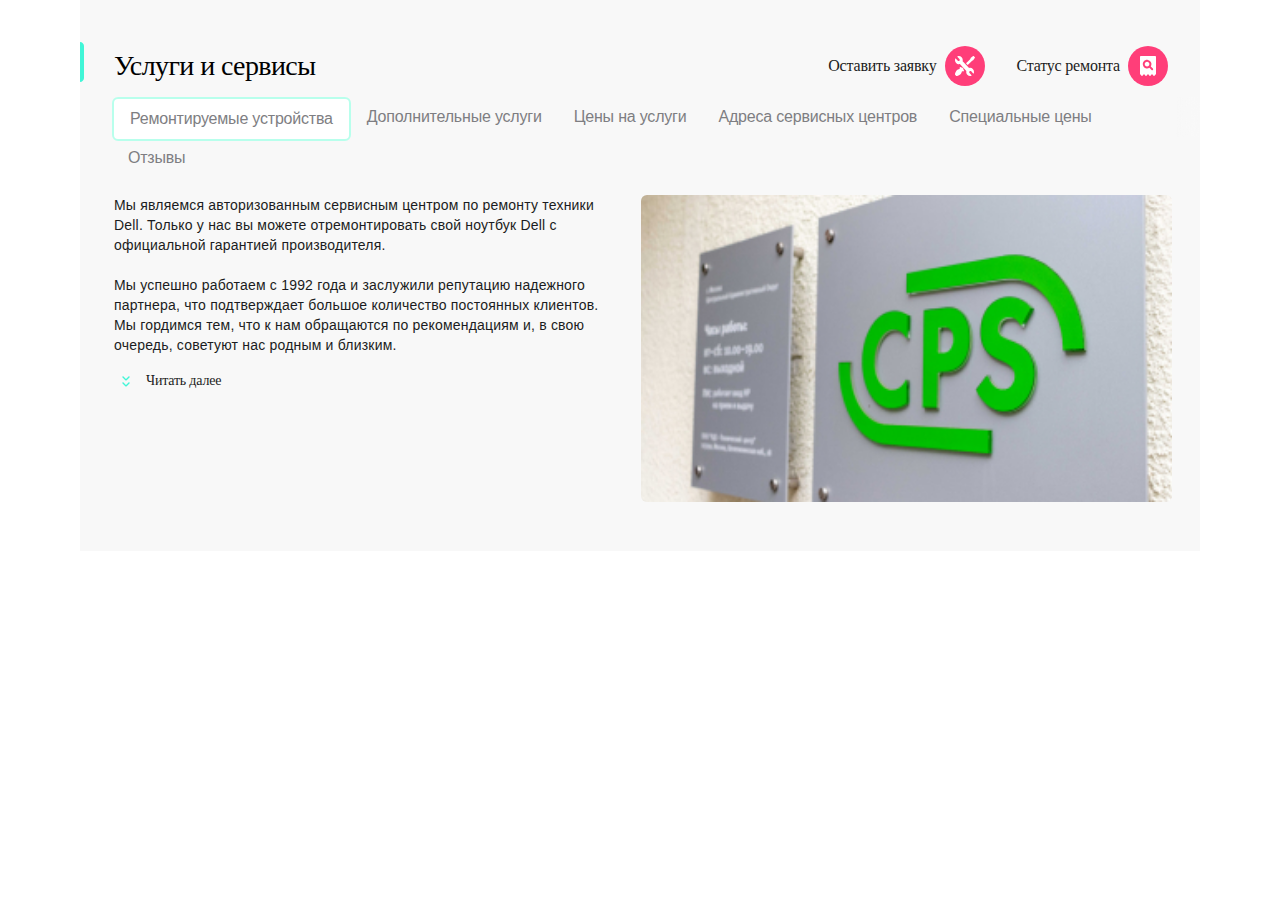
==== index.html @ d5df8588 "добавлено центрирование сайта" ====
<!DOCTYPE html>
<html lang="ru">
    <head>
        <title>Сервисный центр "CPS"</title>
        <meta charset="utf-8">
        <meta name="viewport" content="width=device-width, initial-scale=1.0" />
        <meta name="description" content="Авторизированный сервисный центр по ремонту и обслуживанию техники Dell с официальной гарантией производителя">
    <meta name="key words" content="сервисный центр, техника Dell, официальная гарантия производителя, Dell, ремонт Dell">  
    <link  rel="stylesheet" href="/css/style.css" >
      
    </head>
    <body>
        <div class="conteiner">
            <header> 
            <div class="container-header container-header--l-visible--none">
            <nav class="menu-header container-flex" >
                <div class="left container-flex">
                    <a class="menu-header__link menu-header__link--xs-s-visial--visial" href="#"><img class="img-link" src="/img/header-menu-mobil/burger.svg" width="40" height="40" alt="Иконка для раскрывающегося главного меню"></a> 
                    <img  class="menu-header__divider menu-header__divider--xs-visial--none"  src="/img/header-menu-mobil/divider.svg" aria-hidden="true">    
                    <img class="logo" src="/img/header-logo/Group.svg" alt="Логотип" width="96.55" height="50.81">
                </div>
                <div class="right container-flex ">
                    <a class="link menu-header__link menu-header__link--xs-visial--none" href="#" ><img class="img-link" src="/img/header-menu-mobil/call.svg" width="40" height="40" alt="Иконка с изображением телефонной трубки"></a>
                    <a class="link menu-header__link menu-header__link--xs-visial--none" href="#" ><img class="img-link" src="/img/header-menu-mobil/chat.svg" width="40" height="40" alt="Иконка с изображением значка сообщения"></a>
                    <a class="link menu-header__link menu-header__link--xs-visial--none" href="#" ><img class="img-link" src="/img/header-menu-mobil/profile.svg" width="40" height="40" alt="Иконка с портретом человека"></a>
                    <img  class="menu-header__divider"  src="/img/header-menu-mobil/divider.svg" aria-hidden="true">
                    <a class="link menu-header__link" href="#" ><img class="img-link" src="/img/header-menu-mobil/repair.svg" width="40" height="40" alt="Иконка с изображением инструментов"></a>
                    <a class="link menu-header__link" href="#" ><img class="img-link" src="/img/header-menu-mobil/checkstatus.svg" width="40" height="40" alt="Иконка с изображением блокнота и лупы"></a>
                </div>
            </nav></div>
        </header>
        <main>
        <div class="container-main">
        <section class="services">
            <div class="wr container-flex">
            <div class="hdr">
                <div class="ttl__highlight"><img src="/img/main-about-us/highlight (1).svg"  aria-hidden="true"></div>
            <div class="ttl services__ttl">Услуги и сервисы</div>
        </div> 
        <div class="right container-flex">
            <a class="link menu-main__link menu-main__link--xs-s-visible--none" href="#">Оставить заявку</a>
            <a class="link menu-main__link menu-main__link--xs-s-visible--none" href="#">Статус ремонта</a>

        </div>
    </div>
        <nav class="slide-menu container-flex">
            <ul class="slide-menu__list container-flex">
                
                <li class="slide-menu__item"><a class="link button slide-menu__button slide-menu__button--activ" href="#">Ремонтируемые устройства</a></li>
                <li class="slide-menu__item"><a class="link button slide-menu__button" href="#">Дополнительные услуги</a></li>
                <li class="slide-menu__item"><a class="link button slide-menu__button" href="#">Цены на услуги</a></li>
                <li class="slide-menu__item"><a class="link button slide-menu__button" href="#">Адреса сервисных центров</a></li>
                <li class="slide-menu__item"><a class="link button slide-menu__button" href="#">Специальные цены</a></li>
                <li class="slide-menu__item"><a class="link button slide-menu__button" href="#">Отзывы</a></li>
            </ul>
            <div class="fade"><img src="/img/main-about-us/fade copy (1).png"></div>
        </nav>
        <div class="services-content">
            <div class="txt">
            <p class="services-content__txt">Мы являемся авторизованным сервисным центром по ремонту техники Dell. Только у нас вы можете отремонтировать свой ноутбук Dell с официальной гарантией производителя.
            </p>
            <p class="services-content__txt services-content__txt--xs-l-visible--none">Мы успешно работаем с 1992 года и заслужили репутацию надежного партнера</p>
            <p class="services-content__txt services-content__txt--xs-s-visible--none">Мы успешно работаем с 1992 года и заслужили репутацию надежного партнера, что подтверждает большое количество постоянных клиентов. Мы гордимся тем, что к нам обращаются по рекомендациям и, в свою очередь, советуют нас родным и близким.</p> 
            <details  class="services-content__txt"> <summary class="summary__txt">Читать далее</summary>
                <p class="services-content__txt--s-l-visible--none">Мы успешно работаем с 1992 года и заслужили репутацию надежного партнера, что подтверждает большое количество постоянных клиентов. Мы гордимся тем, что к нам обращаются по рекомендациям и, в свою очередь, советуют нас родным и близким.</p>
                <p class="services-content__txt--xs-l-visible--none">, что подтверждает большое количество постоянных клиентов. Мы гордимся тем, что к нам обращаются по рекомендациям и, в свою очередь, советуют нас родным и близким.</p>
                <p class="services-content__txt--xs-s-visible--none">Продолжение текста</p>
            </details></div> 
            <img class="services-content__img" src="/img/main-about-us/Picture Copy.jpg" width="320" height="176" alt="фото с логотипом сервиса">
        </div> 
    </section>  
    </div>         
  </main>
        
<footer>

</footer></div>

        










    </body>
</html>
---- css/style.css ----
@font-face {
    font-family: 'TT Lakes-Bold';
    src: url('TTLakes-Bold.eot');
    src: local('TT Lakes-Bold'), local('TTLakes-Bold'),
        url('TTLakes-Bold.eot?#iefix') format('embedded-opentype'),
        url('TTLakes-Bold.woff') format('woff'),
        url('TTLakes-Bold.ttf') format('truetype');
    font-weight: 700;
    font-style: normal;
}
@font-face {
    font-family: 'TT Lakes-Medium';
    src: url('TTLakes-Medium.eot');
    src: local('TT Lakes-Medium'), local('TTLakes-Medium'),
        url('TTLakes-Medium.eot?#iefix') format('embedded-opentype'),
        url('TTLakes-Medium.woff') format('woff'),
        url('TTLakes-Medium.ttf') format('truetype');
    font-weight: 500;
    font-style: normal;
}
@font-face {
    font-family: 'TT Lakes-Regular';
    src: url('TTLakes-Regular.eot');
    src: local('TT Lakes-Regular'), local('TTLakes-Regular'),
        url('TTLakes-Regular.eot?#iefix') format('embedded-opentype'),
        url('TTLakes-Regular.woff') format('woff'),
        url('TTLakes-Regular.ttf') format('truetype');
    font-weight: 400;
    font-style: normal;
}



html {
    box-sizing: border-box;
  }
  *, *:before, *:after {
    box-sizing: inherit;
  }
  *{
    padding: 0;
    margin: 0;
    border: 0;
}
html,body{
    height: 100%;
    width: 100%;
    line-height: 24px;
    font-size: 16px;
    -ms-text-size-adjust: 100%;
    -moz-text-size-adjust: 100%;
    -webkit-text-size-adjust: 100%;
    font-style: normal;
    font-weight: normal;
    font-family: 'TT Lakes-Regular', Arial, sans-serif;
}
.container-flex {
    display: flex;
   }
.container-header, .container-main {
    max-width: 1120px;
    margin: 0 auto;
}
.menu-header{
    border-bottom: solid 1px  #D9FFF5;
    position:relative;
    width: 100%;
    height:88px;
    padding: 18.6px 16px;
    align-items: center;
    justify-content: space-between;
 }  
.left, .right{
    align-items: center;
}
.right{
    justify-content: flex-end;
   
    }
.link{
 display: inline-block;
text-decoration: none;    
}
.menu-header__link{
width: 40px;
height: 40px;
margin-right: 16px;
}
.right .menu-header__link:last-of-type{
    margin-right:0;    
}
.menu-header__divider{
    margin-right: 20px;
    
}
.menu-header__divider--xs-visial--none{
    display: none;   
}

.menu-header__link--xs-visial--none{
    display: none;
}
.services{
    width: 100%;
    background-color:#F8F8F8;
    padding-top: 24px;
    padding-bottom: 24px;
}
.hdr{
    display: flex;
    align-items: center;
    margin-bottom: 24px;
}
.ttl{
text-align: left;
}
.services__ttl{
    font-family: 'TT Lakes-Bold';
    font-size: 28px;
    line-height: 40px;
    letter-spacing: -0.6px;  
} 
.ttl__highlight{
    margin-right: 12px;      
}
.slide-menu{
    flex-wrap: nowrap;
    margin-bottom: 24px;
}
.wr{
    justify-content: space-between;
    margin-right:72px;
}

.menu-main__link{
    font-family: 'TT Lakes-Medium';
    letter-spacing: -0.2px;
    line-height: 40px;
    display: flex;
    vertical-align: middle;
    margin-right: 8px;
    margin-left: 72px;
    position: relative;
    color: #1B1C21;
}
.menu-main__link--xs-s-visible--none{
    display: none;
}
.menu-main__link::after{
    content: "";
    width: 40px;
    height: 40px;
    display: inline-block;
    background-image: url(/img/header-menu-mobil/repair.svg);
    position: absolute;
    top: 0;
    right: -48px;
}
.menu-main__link:last-of-type:after{
    background-image: url(/img/header-menu-mobil/checkstatus.svg);
    margin-left: 32px;

}
.slide-menu__list{
    flex-wrap: nowrap;
    overflow-x: scroll;
    list-style: none; 
    margin-left: 16px;  
}

.slide-menu__item{
    display: inline-block;
    height: 40px;   
}
.button{ 
    white-space:nowrap
}
.slide-menu__button{
    line-height: 40px;
    font-weight: 500;
    letter-spacing: -0.2px;
    text-align: left;
    color: #7E7E82;
    padding:0 16px ;
}
.slide-menu__button--activ{
    border: 2px solid #B8FFEC;
    border-radius: 6px;
background-color: #FFFFFF;
}

.services-content__txt{
    font-size: 14px;
    line-height: 18px;
    letter-spacing: 0.2px;
    margin: 0 16px 16px 16px;
    color: #1B1C21;
    
}
.services-content__txt--xs-l-visible--none{
    display: none;
}
.services-content__txt--xs-s-visible--none{
    display:none;
}
.services-content__txt--s-l-visible--none{
    display:block;
}

.summary__txt{
    line-height: 24px; 
    list-style: none;
    position: relative;
    margin-left: 32px;
    letter-spacing: -0.2px;
    font-family: 'TT Lakes-Medium';
    
}
.summary__txt~p{
    padding-top: 10px;
}
details{
    vertical-align: middle;   
}

summary::before{
    content: "";
    width: 24px;
    height: 24px;
    display: inline-block;
    background-image: url(/img/main-about-us/expand.svg);
    vertical-align: middle;
    position:absolute;
    top: 0;
    left: -32px;
}
.services-content__img{
    border: 2px solid #FFFFFF;
    text-align: center;
    margin:0 auto;
    display: block; 
    background-color: lightgray;
}

@media screen and (min-width:767.98px) and (max-width: 1120px){
.menu-header{ 
    padding: 18.6px 24px;
}  
.menu-header__link--xs-visial--none{
        display: block;
    }
.menu-header__divider--xs-visial--none{
    display: block;   
}
.services-content__txt--xs-s-visible--none{
    display: none;
}
.left .menu-header__link:first-of-type, .right .menu-header__link:nth-of-type(3){
    margin-right: 20px;
}
.services{
  padding-bottom: 40px;  
}
.hdr{
    margin-bottom: 32px;
}
.slide-menu {
    margin-bottom: 32px;  
}
.menu-main__link--xs-s-visible--none{
    display: none;
}
.slide-menu__list{
    margin-left: 24px;
   
}
.services-content{
display: flex;
}
.services-content__txt{
 margin: 0 0 20px 24px;
 line-height: 20px;
 
}
p.services-content__txt:nth-child(2){
    margin-bottom: 10px;

}
.services-content__txt--xs-l-visible--none{
    display:block;
}
.services-content__txt--xs-s-visible--none{
    display:none;
}
.services-content__txt--s-l-visible--none{
    display:none;
}
.services-content__img{
    width: 360px;
    height: 208px;
    margin-left: 48px;
    margin-right: 25px;
    border-radius: 6px;
    background: #F8F8F8;
    border: none;
}

.ttl__highlight{
    margin-right: 20px;
       
}
}
    

@media (min-width: 1120px){
    .slide-menu__list{
        margin-left: 32px;
        flex-wrap: wrap;
        overflow: hidden;
    }
    .services-content__img{
        width: 531.35px;
        height: 307px;
        margin-left: 36px;
        margin-right: 28px;
        border-radius: 6px;
        border: none;
    }
    .container-header--l-visible--none{
        display: none;
    }
    
    
    .services{
        padding: 42px 0 49px 0;  
      }
      .wr{
        margin-bottom: 8px;
      }
      .hdr{
        margin-bottom: 0;  
    }
    .ttl__highlight{
        margin-right: 30px;  
    }
    .slide-menu {
        margin-bottom: 16px;
         
    } 
    .slide-menu__item{
        margin-bottom: 1px;  
    }
    .menu-main__link--xs-s-visible--none{
        display:block;
    }
    .services-content{
        display: flex;
        }
       .services-content__txt{
         margin: 0 0 20px 34px;
         line-height: 20px;
        }
        p.services-content__txt:nth-child(3){
            margin-bottom: 13.78px;
        
        }
        .services-content__txt--xs-l-visible--none{
            display: none;
        }
        .services-content__txt--xs-visible--none{
            display: block;
              
        }
        .services-content__txt--xs-s-visible--none{
            display:block;
        }
        .services-content__txt--s-l-visible--none{
            display:none;
        }
}
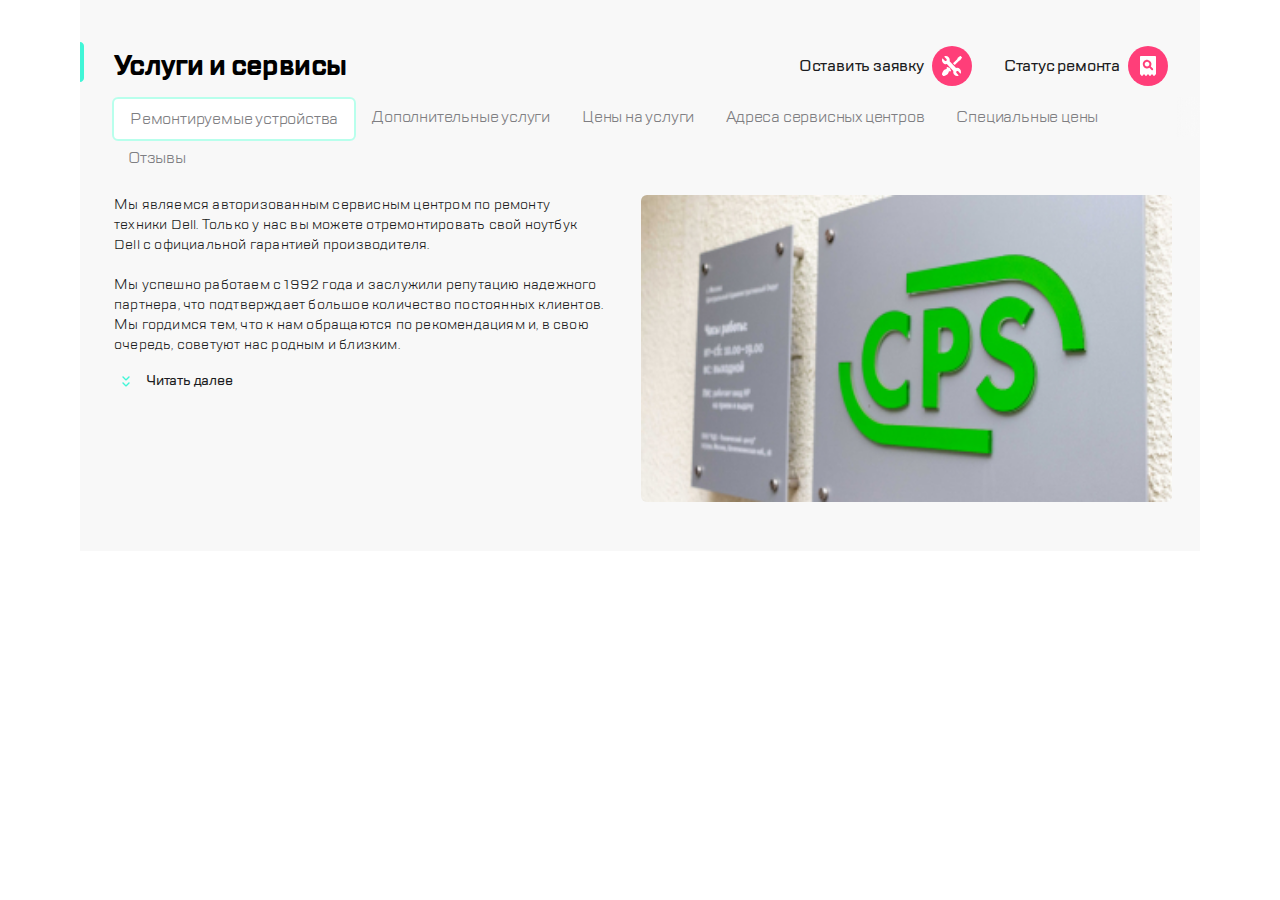
==== commit 5dd16288: "исправлен путь к картинкам" ====
--- a/index.html
+++ b/index.html
@@ -6,7 +6,7 @@
         <meta name="viewport" content="width=device-width, initial-scale=1.0" />
         <meta name="description" content="Авторизированный сервисный центр по ремонту и обслуживанию техники Dell с официальной гарантией производителя">
     <meta name="key words" content="сервисный центр, техника Dell, официальная гарантия производителя, Dell, ремонт Dell">  
-    <link  rel="stylesheet" href="/css/style.css" >
+    <link  rel="stylesheet" href="./css/style.css" >
       
     </head>
     <body>
@@ -15,17 +15,17 @@
             <div class="container-header container-header--l-visible--none">
             <nav class="menu-header container-flex" >
                 <div class="left container-flex">
-                    <a class="menu-header__link menu-header__link--xs-s-visial--visial" href="#"><img class="img-link" src="/img/header-menu-mobil/burger.svg" width="40" height="40" alt="Иконка для раскрывающегося главного меню"></a> 
-                    <img  class="menu-header__divider menu-header__divider--xs-visial--none"  src="/img/header-menu-mobil/divider.svg" aria-hidden="true">    
-                    <img class="logo" src="/img/header-logo/Group.svg" alt="Логотип" width="96.55" height="50.81">
+                    <a class="menu-header__link menu-header__link--xs-s-visial--visial" href="#"><img class="img-link" src="./img/header-menu-mobil/burger.svg" width="40" height="40" alt="Иконка для раскрывающегося главного меню"></a> 
+                    <img  class="menu-header__divider menu-header__divider--xs-visial--none"  src="./img/header-menu-mobil/divider.svg" aria-hidden="true">    
+                    <img class="logo" src="./img/header-logo/Group.svg" alt="Логотип" width="96.55" height="50.81">
                 </div>
                 <div class="right container-flex ">
-                    <a class="link menu-header__link menu-header__link--xs-visial--none" href="#" ><img class="img-link" src="/img/header-menu-mobil/call.svg" width="40" height="40" alt="Иконка с изображением телефонной трубки"></a>
-                    <a class="link menu-header__link menu-header__link--xs-visial--none" href="#" ><img class="img-link" src="/img/header-menu-mobil/chat.svg" width="40" height="40" alt="Иконка с изображением значка сообщения"></a>
-                    <a class="link menu-header__link menu-header__link--xs-visial--none" href="#" ><img class="img-link" src="/img/header-menu-mobil/profile.svg" width="40" height="40" alt="Иконка с портретом человека"></a>
-                    <img  class="menu-header__divider"  src="/img/header-menu-mobil/divider.svg" aria-hidden="true">
-                    <a class="link menu-header__link" href="#" ><img class="img-link" src="/img/header-menu-mobil/repair.svg" width="40" height="40" alt="Иконка с изображением инструментов"></a>
-                    <a class="link menu-header__link" href="#" ><img class="img-link" src="/img/header-menu-mobil/checkstatus.svg" width="40" height="40" alt="Иконка с изображением блокнота и лупы"></a>
+                    <a class="link menu-header__link menu-header__link--xs-visial--none" href="#" ><img class="img-link" src="./img/header-menu-mobil/call.svg" width="40" height="40" alt="Иконка с изображением телефонной трубки"></a>
+                    <a class="link menu-header__link menu-header__link--xs-visial--none" href="#" ><img class="img-link" src="./img/header-menu-mobil/chat.svg" width="40" height="40" alt="Иконка с изображением значка сообщения"></a>
+                    <a class="link menu-header__link menu-header__link--xs-visial--none" href="#" ><img class="img-link" src="./img/header-menu-mobil/profile.svg" width="40" height="40" alt="Иконка с портретом человека"></a>
+                    <img  class="menu-header__divider"  src="./img/header-menu-mobil/divider.svg" aria-hidden="true">
+                    <a class="link menu-header__link" href="#" ><img class="img-link" src="./img/header-menu-mobil/repair.svg" width="40" height="40" alt="Иконка с изображением инструментов"></a>
+                    <a class="link menu-header__link" href="#" ><img class="img-link" src="./img/header-menu-mobil/checkstatus.svg" width="40" height="40" alt="Иконка с изображением блокнота и лупы"></a>
                 </div>
             </nav></div>
         </header>
@@ -34,7 +34,7 @@
         <section class="services">
             <div class="wr container-flex">
             <div class="hdr">
-                <div class="ttl__highlight"><img src="/img/main-about-us/highlight (1).svg"  aria-hidden="true"></div>
+                <div class="ttl__highlight"><img src="./img/main-about-us/highlight (1).svg"  aria-hidden="true"></div>
             <div class="ttl services__ttl">Услуги и сервисы</div>
         </div> 
         <div class="right container-flex">
@@ -53,7 +53,7 @@
                 <li class="slide-menu__item"><a class="link button slide-menu__button" href="#">Специальные цены</a></li>
                 <li class="slide-menu__item"><a class="link button slide-menu__button" href="#">Отзывы</a></li>
             </ul>
-            <div class="fade"><img src="/img/main-about-us/fade copy (1).png"></div>
+            <div class="fade"><img src="./img/main-about-us/fade copy (1).png"></div>
         </nav>
         <div class="services-content">
             <div class="txt">
@@ -66,7 +66,7 @@
                 <p class="services-content__txt--xs-l-visible--none">, что подтверждает большое количество постоянных клиентов. Мы гордимся тем, что к нам обращаются по рекомендациям и, в свою очередь, советуют нас родным и близким.</p>
                 <p class="services-content__txt--xs-s-visible--none">Продолжение текста</p>
             </details></div> 
-            <img class="services-content__img" src="/img/main-about-us/Picture Copy.jpg" width="320" height="176" alt="фото с логотипом сервиса">
+            <img class="services-content__img" src="./img/main-about-us/Picture Copy.jpg" width="320" height="176" alt="фото с логотипом сервиса">
         </div> 
     </section>  
     </div>         
--- a/css/style.css
+++ b/css/style.css
@@ -1,30 +1,30 @@
 @font-face {
     font-family: 'TT Lakes-Bold';
-    src: url('TTLakes-Bold.eot');
+    src: url('../fonts/TTLakes-Bold.eot');
     src: local('TT Lakes-Bold'), local('TTLakes-Bold'),
-        url('TTLakes-Bold.eot?#iefix') format('embedded-opentype'),
-        url('TTLakes-Bold.woff') format('woff'),
-        url('TTLakes-Bold.ttf') format('truetype');
+        url('../fonts/TTLakes-Bold.eot?#iefix') format('embedded-opentype'),
+        url('../fonts/TTLakes-Bold.woff') format('woff'),
+        url('../fonts/TTLakes-Bold.ttf') format('truetype');
     font-weight: 700;
     font-style: normal;
 }
 @font-face {
     font-family: 'TT Lakes-Medium';
-    src: url('TTLakes-Medium.eot');
+    src: url('../fonts/TTLakes-Medium.eot');
     src: local('TT Lakes-Medium'), local('TTLakes-Medium'),
-        url('TTLakes-Medium.eot?#iefix') format('embedded-opentype'),
-        url('TTLakes-Medium.woff') format('woff'),
-        url('TTLakes-Medium.ttf') format('truetype');
+        url('../fonts/TTLakes-Medium.eot?#iefix') format('embedded-opentype'),
+        url('../fonts/TTLakes-Medium.woff') format('woff'),
+        url('../fonts/TTLakes-Medium.ttf') format('truetype');
     font-weight: 500;
     font-style: normal;
 }
 @font-face {
     font-family: 'TT Lakes-Regular';
-    src: url('TTLakes-Regular.eot');
+    src: url('../fonts/TTLakes-Regular.eot');
     src: local('TT Lakes-Regular'), local('TTLakes-Regular'),
-        url('TTLakes-Regular.eot?#iefix') format('embedded-opentype'),
-        url('TTLakes-Regular.woff') format('woff'),
-        url('TTLakes-Regular.ttf') format('truetype');
+        url('../fonts/TTLakes-Regular.eot?#iefix') format('embedded-opentype'),
+        url('../fonts/TTLakes-Regular.woff') format('woff'),
+        url('../fonts/TTLakes-Regular.ttf') format('truetype');
     font-weight: 400;
     font-style: normal;
 }
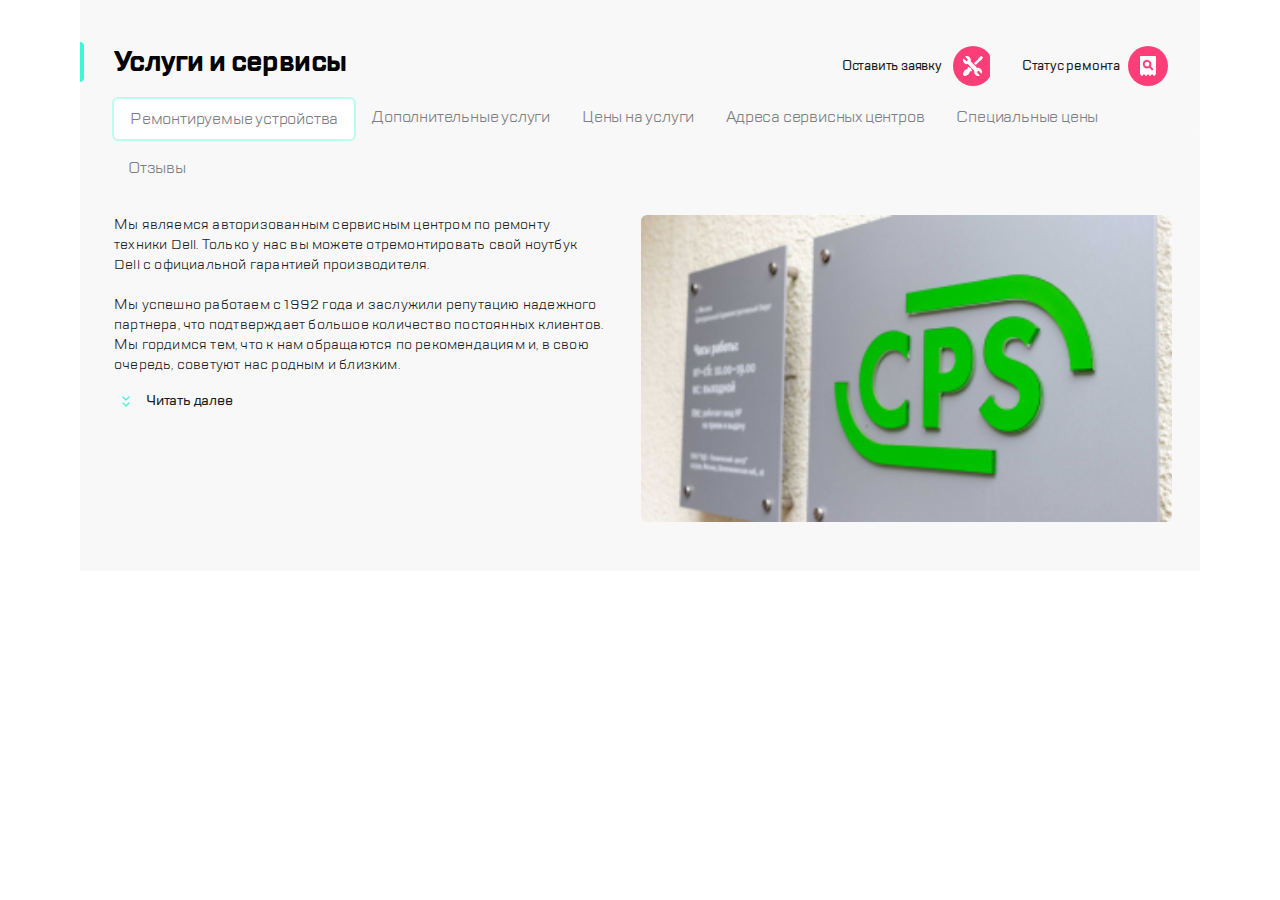
==== commit 9026481e: "Откорректировано по замечаниям" ====
--- a/index.html
+++ b/index.html
@@ -10,72 +10,69 @@
       
     </head>
     <body>
-        <div class="conteiner">
             <header> 
             <div class="container-header container-header--l-visible--none">
-            <nav class="menu-header container-flex" >
-                <div class="left container-flex">
-                    <a class="menu-header__link menu-header__link--xs-s-visial--visial" href="#"><img class="img-link" src="./img/header-menu-mobil/burger.svg" width="40" height="40" alt="Иконка для раскрывающегося главного меню"></a> 
-                    <img  class="menu-header__divider menu-header__divider--xs-visial--none"  src="./img/header-menu-mobil/divider.svg" aria-hidden="true">    
-                    <img class="logo" src="./img/header-logo/Group.svg" alt="Логотип" width="96.55" height="50.81">
+            <nav class="menu menu-header" >
+                <div class="menu__left">
+                    <button class="button menu-header__button" href="#"><img class="img-link" src="./img/burger.svg" width="40" height="40" alt="Иконка для раскрывающегося главного меню"></button> 
+                    <img  class="menu-header__divider menu-header__divider--xs-visial--none"  src="./img/divider.svg" aria-hidden="true">    
+                    <img class="logo" src="./img/Group.svg" alt="Логотип" width="96.55" height="50.81">
                 </div>
-                <div class="right container-flex ">
-                    <a class="link menu-header__link menu-header__link--xs-visial--none" href="#" ><img class="img-link" src="./img/header-menu-mobil/call.svg" width="40" height="40" alt="Иконка с изображением телефонной трубки"></a>
-                    <a class="link menu-header__link menu-header__link--xs-visial--none" href="#" ><img class="img-link" src="./img/header-menu-mobil/chat.svg" width="40" height="40" alt="Иконка с изображением значка сообщения"></a>
-                    <a class="link menu-header__link menu-header__link--xs-visial--none" href="#" ><img class="img-link" src="./img/header-menu-mobil/profile.svg" width="40" height="40" alt="Иконка с портретом человека"></a>
-                    <img  class="menu-header__divider"  src="./img/header-menu-mobil/divider.svg" aria-hidden="true">
-                    <a class="link menu-header__link" href="#" ><img class="img-link" src="./img/header-menu-mobil/repair.svg" width="40" height="40" alt="Иконка с изображением инструментов"></a>
-                    <a class="link menu-header__link" href="#" ><img class="img-link" src="./img/header-menu-mobil/checkstatus.svg" width="40" height="40" alt="Иконка с изображением блокнота и лупы"></a>
+                <div class="menu__right">
+                    <button class="button menu-header__button menu-header__button--xs-visial--none" ><img class="img-btn" src="./img/call.svg" width="40" height="40" alt="Иконка с изображением телефонной трубки"></button>
+                    <button class="button menu-header__button menu-header__button--xs-visial--none" href="#" ><img class="img-btn" src="./img/chat.svg" width="40" height="40" alt="Иконка с изображением значка сообщения"></button>
+                    <button class="button menu-header__button menu-header__button--xs-visial--none" href="#" ><img class="img-btn" src="./img/profile.svg" width="40" height="40" alt="Иконка с портретом человека"></button>
+                    <img  class="menu-header__divider"  src="./img/divider.svg" aria-hidden="true">
+                    <button class="button menu-header__button" href="#" ><img class="img-btn" src="./img/repair.svg" width="40" height="40" alt="Иконка с изображением инструментов"></button>
+                    <button class="button menu-header__button" href="#" ><img class="img-btn" src="./img/checkstatus.svg" width="40" height="40" alt="Иконка с изображением блокнота и лупы"></button>
                 </div>
             </nav></div>
         </header>
         <main>
         <div class="container-main">
         <section class="services">
-            <div class="wr container-flex">
-            <div class="hdr">
-                <div class="ttl__highlight"><img src="./img/main-about-us/highlight (1).svg"  aria-hidden="true"></div>
-            <div class="ttl services__ttl">Услуги и сервисы</div>
-        </div> 
-        <div class="right container-flex">
-            <a class="link menu-main__link menu-main__link--xs-s-visible--none" href="#">Оставить заявку</a>
-            <a class="link menu-main__link menu-main__link--xs-s-visible--none" href="#">Статус ремонта</a>
-
+        <div class="services-header">
+            <div class="container-services-header-ttl">
+                <div class="services-header__ttl-highlight"><img src="./img/highlight (1).svg"  aria-hidden="true"></div>
+                <h1 class="services-header__ttl">Услуги и сервисы</h1>
+            </div> 
+        <div class="menu services-header-menu">
+            <button class="button services-header-menu__button services-header-menu__button--bg-img--1 services-header-menu__button--xs-s-visible--none" href="#">Оставить заявку</button>
+            <button class="button services-header-menu__button services-header-menu__button--bg-img--2 services-header-menu__button--xs-s-visible--none" href="#">Статус ремонта</button>
         </div>
-    </div>
-        <nav class="slide-menu container-flex">
-            <ul class="slide-menu__list container-flex">
-                
-                <li class="slide-menu__item"><a class="link button slide-menu__button slide-menu__button--activ" href="#">Ремонтируемые устройства</a></li>
+    </div> 
+     
+        <nav class="menu slide-menu">
+            <ul class="slide-menu__list"> 
+                <li class="slide-menu__item"><a class="link button slide-menu__button slide-menu__button--activ" href="#block-1">Ремонтируемые устройства</a></li>
                 <li class="slide-menu__item"><a class="link button slide-menu__button" href="#">Дополнительные услуги</a></li>
                 <li class="slide-menu__item"><a class="link button slide-menu__button" href="#">Цены на услуги</a></li>
                 <li class="slide-menu__item"><a class="link button slide-menu__button" href="#">Адреса сервисных центров</a></li>
                 <li class="slide-menu__item"><a class="link button slide-menu__button" href="#">Специальные цены</a></li>
                 <li class="slide-menu__item"><a class="link button slide-menu__button" href="#">Отзывы</a></li>
             </ul>
-            <div class="fade"><img src="./img/main-about-us/fade copy (1).png"></div>
+            <div class="fade"></div>
         </nav>
         <div class="services-content">
-            <div class="txt">
-            <p class="services-content__txt">Мы являемся авторизованным сервисным центром по ремонту техники Dell. Только у нас вы можете отремонтировать свой ноутбук Dell с официальной гарантией производителя.
+            <div class="services-content__block-1" id="block-1">
+            <p class="txt services-content__txt">Мы являемся авторизованным сервисным центром по ремонту техники Dell. Только у нас вы можете отремонтировать свой ноутбук Dell с официальной гарантией производителя.
             </p>
-            <p class="services-content__txt services-content__txt--xs-l-visible--none">Мы успешно работаем с 1992 года и заслужили репутацию надежного партнера</p>
-            <p class="services-content__txt services-content__txt--xs-s-visible--none">Мы успешно работаем с 1992 года и заслужили репутацию надежного партнера, что подтверждает большое количество постоянных клиентов. Мы гордимся тем, что к нам обращаются по рекомендациям и, в свою очередь, советуют нас родным и близким.</p> 
-            <details  class="services-content__txt"> <summary class="summary__txt">Читать далее</summary>
+            <p class="txt services-content__txt services-content__txt--xs-l-visible--none">Мы успешно работаем с 1992 года и заслужили репутацию надежного партнера</p>
+            <p class="txt services-content__txt services-content__txt--xs-s-visible--none">Мы успешно работаем с 1992 года и заслужили репутацию надежного партнера, что подтверждает большое количество постоянных клиентов. Мы гордимся тем, что к нам обращаются по рекомендациям и, в свою очередь, советуют нас родным и близким.</p> 
+            <details  class="txt services-content__txt"> <summary class="txt summary__txt">Читать далее</summary>
                 <p class="services-content__txt--s-l-visible--none">Мы успешно работаем с 1992 года и заслужили репутацию надежного партнера, что подтверждает большое количество постоянных клиентов. Мы гордимся тем, что к нам обращаются по рекомендациям и, в свою очередь, советуют нас родным и близким.</p>
                 <p class="services-content__txt--xs-l-visible--none">, что подтверждает большое количество постоянных клиентов. Мы гордимся тем, что к нам обращаются по рекомендациям и, в свою очередь, советуют нас родным и близким.</p>
                 <p class="services-content__txt--xs-s-visible--none">Продолжение текста</p>
             </details></div> 
-            <img class="services-content__img" src="./img/main-about-us/Picture Copy.jpg" width="320" height="176" alt="фото с логотипом сервиса">
-        </div> 
+            <div class="img-wrap"><img class="services-content__img-block-1" src="./img/Picture Copy.jpg"  alt="фото с логотипом сервиса"></div>
+        </div>  
     </section>  
     </div>         
   </main>
         
 <footer>
 
-</footer></div>
-
+</footer>
         
 
 
--- a/css/style.css
+++ b/css/style.css
@@ -28,8 +28,6 @@
     font-weight: 400;
     font-style: normal;
 }
-
-
 
 html {
     box-sizing: border-box;
@@ -54,50 +52,49 @@
     font-weight: normal;
     font-family: 'TT Lakes-Regular', Arial, sans-serif;
 }
-.container-flex {
-    display: flex;
-   }
 .container-header, .container-main {
     max-width: 1120px;
     margin: 0 auto;
 }
+.menu{
+  display: flex;
+  justify-content: space-between;  
+}
 .menu-header{
     border-bottom: solid 1px  #D9FFF5;
     position:relative;
     width: 100%;
     height:88px;
-    padding: 18.6px 16px;
-    align-items: center;
-    justify-content: space-between;
- }  
-.left, .right{
-    align-items: center;
-}
-.right{
-    justify-content: flex-end;
-   
-    }
+    padding: 18.6px 16px;  
+ } 
+ .menu__left, .menu__right{
+    display: flex;
+    align-items: center;   
+ } 
 .link{
  display: inline-block;
 text-decoration: none;    
 }
-.menu-header__link{
-width: 40px;
-height: 40px;
-margin-right: 16px;
-}
-.right .menu-header__link:last-of-type{
-    margin-right:0;    
-}
 .menu-header__divider{
-    margin-right: 20px;
-    
+    margin-right: 20px;   
 }
 .menu-header__divider--xs-visial--none{
     display: none;   
 }
-
-.menu-header__link--xs-visial--none{
+.button{
+display: block;
+background-color: transparent;
+}
+.menu-header__button{
+    width: 40px;
+    height: 40px;
+    margin-right: 16px;
+    text-align: center;
+}
+.menu__right .menu-header__button:last-of-type{
+    margin-right:0;    
+}
+.menu-header__button--xs-visial--none{
     display: none;
 }
 .services{
@@ -106,74 +103,62 @@
     padding-top: 24px;
     padding-bottom: 24px;
 }
-.hdr{
+.services-header{
     display: flex;
     align-items: center;
-    margin-bottom: 24px;
-}
-.ttl{
-text-align: left;
-}
-.services__ttl{
+    margin-bottom: 24px; 
+    justify-content: space-between;
+}
+.container-services-header-ttl{
+    display: flex;
+}
+.services-header__ttl{
     font-family: 'TT Lakes-Bold';
     font-size: 28px;
     line-height: 40px;
     letter-spacing: -0.6px;  
 } 
-.ttl__highlight{
+.services-header__ttl-highlight{
     margin-right: 12px;      
+}
+.services-header-menu__button{
+    font-family: 'TT Lakes-Medium';
+    letter-spacing: -0.2px;
+    line-height: 40px;
+    display: flex;
+    margin-left: 32px;
+    padding-right: 48px;
+    color: #1B1C21;
+    background-repeat: no-repeat;   
+}
+.services-header-menu__button:last-of-type{
+margin-right: 32px;
+}
+.services-header-menu__button--bg-img--1{
+    background-image: url(../img/repair.svg);
+    background-position: top 0 left 111px;
+}
+.services-header-menu__button--bg-img--2{
+    background-image: url(../img/checkstatus.svg);
+    background-position: top 0 left 106px;
+}
+.services-header-menu__button--xs-s-visible--none{
+    display: none;
 }
 .slide-menu{
     flex-wrap: nowrap;
     margin-bottom: 24px;
 }
-.wr{
-    justify-content: space-between;
-    margin-right:72px;
-}
-
-.menu-main__link{
-    font-family: 'TT Lakes-Medium';
-    letter-spacing: -0.2px;
-    line-height: 40px;
-    display: flex;
-    vertical-align: middle;
-    margin-right: 8px;
-    margin-left: 72px;
-    position: relative;
-    color: #1B1C21;
-}
-.menu-main__link--xs-s-visible--none{
-    display: none;
-}
-.menu-main__link::after{
-    content: "";
-    width: 40px;
-    height: 40px;
-    display: inline-block;
-    background-image: url(/img/header-menu-mobil/repair.svg);
-    position: absolute;
-    top: 0;
-    right: -48px;
-}
-.menu-main__link:last-of-type:after{
-    background-image: url(/img/header-menu-mobil/checkstatus.svg);
-    margin-left: 32px;
-
-}
 .slide-menu__list{
+    display: flex;
     flex-wrap: nowrap;
     overflow-x: scroll;
     list-style: none; 
     margin-left: 16px;  
 }
-
 .slide-menu__item{
     display: inline-block;
-    height: 40px;   
-}
-.button{ 
-    white-space:nowrap
+    height: 50px;   
 }
 .slide-menu__button{
     line-height: 40px;
@@ -181,21 +166,26 @@
     letter-spacing: -0.2px;
     text-align: left;
     color: #7E7E82;
-    padding:0 16px ;
+    padding:0 16px;
+    white-space: nowrap;
 }
 .slide-menu__button--activ{
     border: 2px solid #B8FFEC;
     border-radius: 6px;
-background-color: #FFFFFF;
-}
-
+    background-color: #FFFFFF;
+}
+.fade{
+    width: 24px;
+    height: 40px;
+    background-image: url(../img/fade\ copy.png);
+    background-position: top 0 left 0;
+}
 .services-content__txt{
     font-size: 14px;
     line-height: 18px;
     letter-spacing: 0.2px;
     margin: 0 16px 16px 16px;
     color: #1B1C21;
-    
 }
 .services-content__txt--xs-l-visible--none{
     display: none;
@@ -206,7 +196,6 @@
 .services-content__txt--s-l-visible--none{
     display:block;
 }
-
 .summary__txt{
     line-height: 24px; 
     list-style: none;
@@ -214,7 +203,6 @@
     margin-left: 32px;
     letter-spacing: -0.2px;
     font-family: 'TT Lakes-Medium';
-    
 }
 .summary__txt~p{
     padding-top: 10px;
@@ -222,69 +210,80 @@
 details{
     vertical-align: middle;   
 }
-
 summary::before{
     content: "";
     width: 24px;
     height: 24px;
     display: inline-block;
-    background-image: url(/img/main-about-us/expand.svg);
+    background-image: url(../img/expand.svg);
     vertical-align: middle;
     position:absolute;
     top: 0;
     left: -32px;
 }
-.services-content__img{
+.img-wrap{
+   width: 100%;
+}
+.services-content__img-block-1{
     border: 2px solid #FFFFFF;
     text-align: center;
+    min-width: 320px;
+    width: 100%;
     margin:0 auto;
     display: block; 
     background-color: lightgray;
+    object-fit: contain;  
 }
 
 @media screen and (min-width:767.98px) and (max-width: 1120px){
 .menu-header{ 
     padding: 18.6px 24px;
 }  
-.menu-header__link--xs-visial--none{
-        display: block;
-    }
+.menu__left .menu-header__button:first-of-type, .menu__right .menu-header__button:nth-of-type(3){
+margin-right: 20px;
+}
 .menu-header__divider--xs-visial--none{
     display: block;   
 }
-.services-content__txt--xs-s-visible--none{
-    display: none;
-}
-.left .menu-header__link:first-of-type, .right .menu-header__link:nth-of-type(3){
-    margin-right: 20px;
+.menu-header__button--xs-visial--none{
+    display: block;
 }
 .services{
   padding-bottom: 40px;  
 }
-.hdr{
+.services-header{
     margin-bottom: 32px;
+}
+.container-services-header-ttl{
+    margin-bottom: 0;
+}
+.services-header__ttl-highlight{
+    margin-right: 20px;     
 }
 .slide-menu {
     margin-bottom: 32px;  
 }
-.menu-main__link--xs-s-visible--none{
+.services-header-menu__button--xs-s-visible--none{
     display: none;
 }
 .slide-menu__list{
-    margin-left: 24px;
-   
+    margin-left: 24px;  
 }
 .services-content{
 display: flex;
-}
+justify-content: space-between;
+}
+
 .services-content__txt{
  margin: 0 0 20px 24px;
  line-height: 20px;
  
 }
+.services-content__txt--xs-s-visible--none{
+    display: none;
+}
 p.services-content__txt:nth-child(2){
     margin-bottom: 10px;
-
 }
 .services-content__txt--xs-l-visible--none{
     display:block;
@@ -295,87 +294,82 @@
 .services-content__txt--s-l-visible--none{
     display:none;
 }
-.services-content__img{
-    width: 360px;
-    height: 208px;
+.img-wrap{
     margin-left: 48px;
     margin-right: 25px;
+    min-width: 360px;
+}
+.services-content__img-block-1{
+    min-width: 360px;
+    width: 100%;
     border-radius: 6px;
     background: #F8F8F8;
     border: none;
-}
-
-.ttl__highlight{
-    margin-right: 20px;
+    object-fit: cover;
+}
+}
+    
+@media (min-width: 1120px){  
+.container-header--l-visible--none{
+    display: none;
+}
        
-}
-}
-    
-
-@media (min-width: 1120px){
-    .slide-menu__list{
-        margin-left: 32px;
-        flex-wrap: wrap;
-        overflow: hidden;
-    }
-    .services-content__img{
-        width: 531.35px;
-        height: 307px;
-        margin-left: 36px;
-        margin-right: 28px;
-        border-radius: 6px;
-        border: none;
-    }
-    .container-header--l-visible--none{
-        display: none;
-    }
-    
-    
-    .services{
-        padding: 42px 0 49px 0;  
-      }
-      .wr{
-        margin-bottom: 8px;
-      }
-      .hdr{
-        margin-bottom: 0;  
-    }
-    .ttl__highlight{
-        margin-right: 30px;  
-    }
-    .slide-menu {
-        margin-bottom: 16px;
-         
-    } 
-    .slide-menu__item{
-        margin-bottom: 1px;  
-    }
-    .menu-main__link--xs-s-visible--none{
-        display:block;
-    }
-    .services-content{
-        display: flex;
-        }
-       .services-content__txt{
-         margin: 0 0 20px 34px;
-         line-height: 20px;
-        }
-        p.services-content__txt:nth-child(3){
-            margin-bottom: 13.78px;
-        
-        }
-        .services-content__txt--xs-l-visible--none{
-            display: none;
-        }
-        .services-content__txt--xs-visible--none{
-            display: block;
-              
-        }
-        .services-content__txt--xs-s-visible--none{
-            display:block;
-        }
-        .services-content__txt--s-l-visible--none{
-            display:none;
-        }
+.services{
+    padding: 42px 0 49px 0;  
+}
+.services-header{
+    margin-bottom: 8px;
+}
+.container-services-header-ttl{
+    margin-bottom: 0;  
+}
+.services-header__ttl-highlight{
+    margin-right: 30px;  
+}
+.services-header-menu__button--xs-s-visible--none{
+    display:block;
+}
+.slide-menu {
+    margin-bottom: 16px;     
+} 
+.slide-menu__list{
+    margin-left: 32px;
+    flex-wrap: wrap;   
+}
+.slide-menu__item{
+    margin-bottom: 1px;  
+}    
+.services-content{
+    display: flex;
+}
+.services-content__txt{
+    margin: 0 0 20px 34px;
+    line-height: 20px;
+}
+ p.services-content__txt:nth-child(3){
+    margin-bottom: 13.78px;
+}
+.services-content__txt--xs-l-visible--none{
+    display: none;
+}
+.services-content__txt--xs-visible--none{
+    display: block;       
+}
+.services-content__txt--xs-s-visible--none{
+    display:block;
+}
+.services-content__txt--s-l-visible--none{
+    display:none;
+}
+.services-content__img-block-1{
+    width: 531.35px;
+    height: 307px;
+    margin-left: 36px;
+    margin-right: 28px;
+    border-radius: 6px;
+    border: none;
+    background: #F8F8F8;
+    object-fit: cover;
+}
 }
     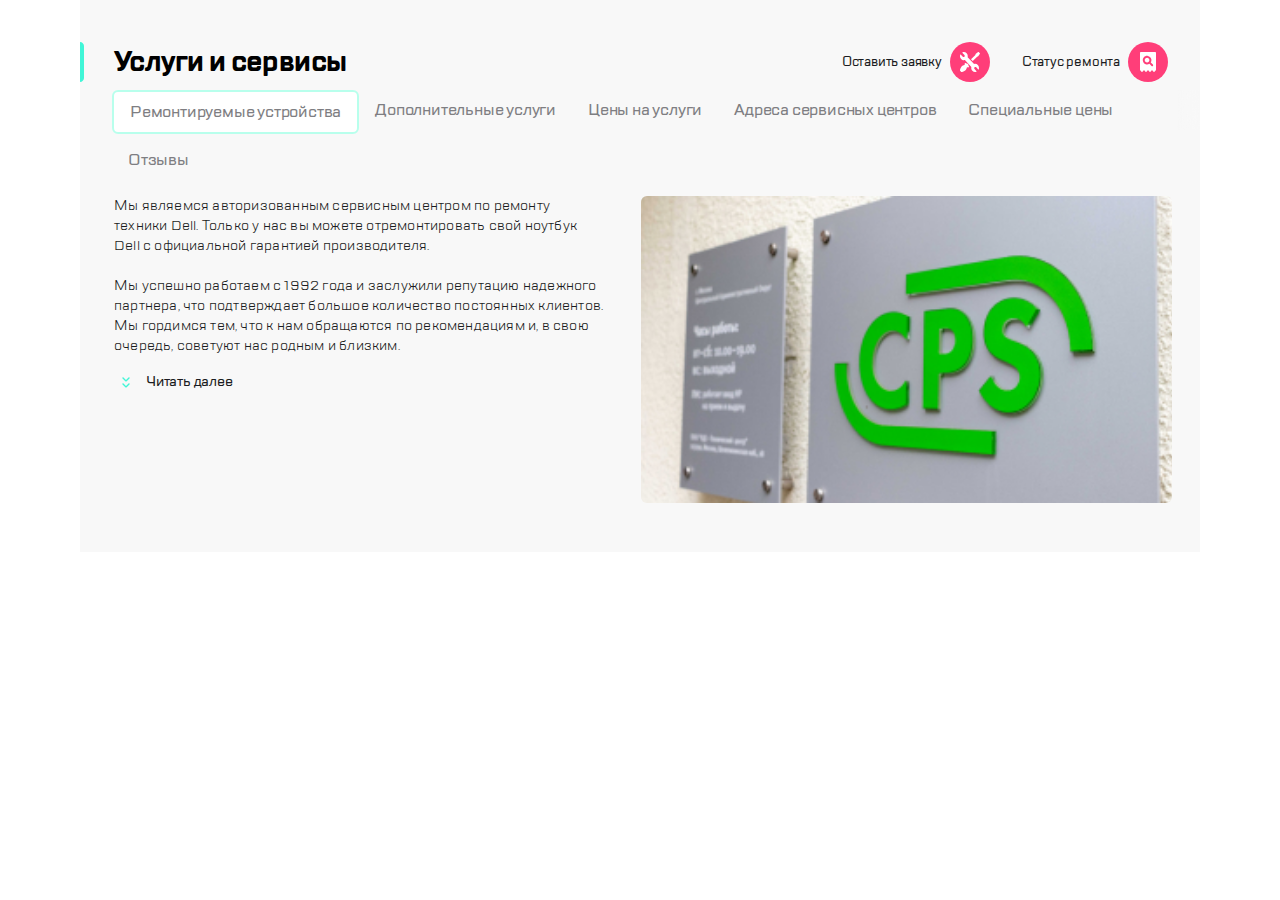
==== commit 655a4779: "Исправлены классы по БЭМ" ====
--- a/index.html
+++ b/index.html
@@ -10,51 +10,56 @@
       
     </head>
     <body>
-            <header> 
-            <div class="container-header container-header--l-visible--none">
-            <nav class="menu menu-header" >
-                <div class="menu__left">
-                    <button class="button menu-header__button" href="#"><img class="img-link" src="./img/burger.svg" width="40" height="40" alt="Иконка для раскрывающегося главного меню"></button> 
-                    <img  class="menu-header__divider menu-header__divider--xs-visial--none"  src="./img/divider.svg" aria-hidden="true">    
-                    <img class="logo" src="./img/Group.svg" alt="Логотип" width="96.55" height="50.81">
+        <header class="header"> 
+            <div class="header__wrapper container">
+              <div class="header__upper-menu upper-menu">
+                <div class="upper-menu__left">
+                    <button class="upper-menu__btn upper-menu__btn-burger btn--reset" aria-label="Открыть меню"></button>
+                    <div class="upper-menu__left-splitter"></div>        
+                    <img class="upper-menu__logo" src="./img/Group.svg" alt="Логотип компании" >
                 </div>
-                <div class="menu__right">
-                    <button class="button menu-header__button menu-header__button--xs-visial--none" ><img class="img-btn" src="./img/call.svg" width="40" height="40" alt="Иконка с изображением телефонной трубки"></button>
-                    <button class="button menu-header__button menu-header__button--xs-visial--none" href="#" ><img class="img-btn" src="./img/chat.svg" width="40" height="40" alt="Иконка с изображением значка сообщения"></button>
-                    <button class="button menu-header__button menu-header__button--xs-visial--none" href="#" ><img class="img-btn" src="./img/profile.svg" width="40" height="40" alt="Иконка с портретом человека"></button>
-                    <img  class="menu-header__divider"  src="./img/divider.svg" aria-hidden="true">
-                    <button class="button menu-header__button" href="#" ><img class="img-btn" src="./img/repair.svg" width="40" height="40" alt="Иконка с изображением инструментов"></button>
-                    <button class="button menu-header__button" href="#" ><img class="img-btn" src="./img/checkstatus.svg" width="40" height="40" alt="Иконка с изображением блокнота и лупы"></button>
+                <div class="upper-menu__right">
+                    <button class="upper-menu__btn upper-menu__btn-call btn--reset" aria-label="Заказать звонок"></button>
+                    <button class="upper-menu__btn upper-menu__btn-chat btn--reset" aria-label="Обратная связь"></button>
+                    <button class="upper-menu__btn upper-menu__btn-profile btn--reset" aria-label="Профиль"></button>
+                    <div class="upper-menu__right-splitter"></div> 
+                    <button class="upper-menu__btn upper-menu__btn-repair btn--reset" aria-label="Оставить заявку"></button>
+                    <button class="upper-menu__btn upper-menu__btn-checkstatus btn--reset" aria-label="Проверить статус ремонта"></button>
                 </div>
-            </nav></div>
+              </div>
+            </div>
         </header>
-        <main>
-        <div class="container-main">
-        <section class="services">
-        <div class="services-header">
-            <div class="container-services-header-ttl">
-                <div class="services-header__ttl-highlight"><img src="./img/highlight (1).svg"  aria-hidden="true"></div>
-                <h1 class="services-header__ttl">Услуги и сервисы</h1>
-            </div> 
-        <div class="menu services-header-menu">
-            <button class="button services-header-menu__button services-header-menu__button--bg-img--1 services-header-menu__button--xs-s-visible--none" href="#">Оставить заявку</button>
-            <button class="button services-header-menu__button services-header-menu__button--bg-img--2 services-header-menu__button--xs-s-visible--none" href="#">Статус ремонта</button>
-        </div>
-    </div> 
+        <main class="main">
+        <div class="main__wrapper container">
+        <section class="services container">
+        <div class="services__header services-header">
+            <h1 class="visually-hidden">Компания по ремонту техники CPS</h1>
+            <h2 class="services-header__title title">Услуги и сервисы</h2> 
+            <div class="services-header__btn-container">
+              <div class="services-header__btn-wrapper">    
+              <button class="services-header__btn btn--reset">Оставить заявку</button>
+              <img src="./img/repair.svg" alt="Оставить заявку" class="services-header__btn-img">
+              </div>
+              <div class="services-header__btn-wrapper">
+              <button class="services-header__btn btn--reset">Статус ремонта</button>
+              <img src="./img/checkstatus.svg" alt="Проверить статус ремонта" class="services-header__btn-img">
+              </div>
+            </div>
+        </div> 
      
         <nav class="menu slide-menu">
             <ul class="slide-menu__list"> 
-                <li class="slide-menu__item"><a class="link button slide-menu__button slide-menu__button--activ" href="#block-1">Ремонтируемые устройства</a></li>
-                <li class="slide-menu__item"><a class="link button slide-menu__button" href="#">Дополнительные услуги</a></li>
-                <li class="slide-menu__item"><a class="link button slide-menu__button" href="#">Цены на услуги</a></li>
-                <li class="slide-menu__item"><a class="link button slide-menu__button" href="#">Адреса сервисных центров</a></li>
-                <li class="slide-menu__item"><a class="link button slide-menu__button" href="#">Специальные цены</a></li>
-                <li class="slide-menu__item"><a class="link button slide-menu__button" href="#">Отзывы</a></li>
+                <li class="slide-menu__item"><a class="link slide-menu__btn slide-menu__btn--activ" href="#block-1">Ремонтируемые устройства</a></li>
+                <li class="slide-menu__item"><a class="link slide-menu__btn" href="#">Дополнительные услуги</a></li>
+                <li class="slide-menu__item"><a class="link slide-menu__btn" href="#">Цены на услуги</a></li>
+                <li class="slide-menu__item"><a class="link slide-menu__btn" href="#">Адреса сервисных центров</a></li>
+                <li class="slide-menu__item"><a class="link slide-menu__btn" href="#">Специальные цены</a></li>
+                <li class="slide-menu__item"><a class="link slide-menu__btn" href="#">Отзывы</a></li>
             </ul>
             <div class="fade"></div>
         </nav>
         <div class="services-content">
-            <div class="services-content__block-1" id="block-1">
+        <div class="services-content__block-1" id="block-1">
             <p class="txt services-content__txt">Мы являемся авторизованным сервисным центром по ремонту техники Dell. Только у нас вы можете отремонтировать свой ноутбук Dell с официальной гарантией производителя.
             </p>
             <p class="txt services-content__txt services-content__txt--xs-l-visible--none">Мы успешно работаем с 1992 года и заслужили репутацию надежного партнера</p>
@@ -63,8 +68,9 @@
                 <p class="services-content__txt--s-l-visible--none">Мы успешно работаем с 1992 года и заслужили репутацию надежного партнера, что подтверждает большое количество постоянных клиентов. Мы гордимся тем, что к нам обращаются по рекомендациям и, в свою очередь, советуют нас родным и близким.</p>
                 <p class="services-content__txt--xs-l-visible--none">, что подтверждает большое количество постоянных клиентов. Мы гордимся тем, что к нам обращаются по рекомендациям и, в свою очередь, советуют нас родным и близким.</p>
                 <p class="services-content__txt--xs-s-visible--none">Продолжение текста</p>
-            </details></div> 
-            <div class="img-wrap"><img class="services-content__img-block-1" src="./img/Picture Copy.jpg"  alt="фото с логотипом сервиса"></div>
+            </details>
+        </div>
+        <div class="img-wraper"><img class="services-content__img-block-1" src="./img/Picture Copy.jpg"  alt="фото с логотипом сервиса"></div>
         </div>  
     </section>  
     </div>         
--- a/css/style.css
+++ b/css/style.css
@@ -40,7 +40,7 @@
     margin: 0;
     border: 0;
 }
-html,body{
+html, body{
     height: 100%;
     width: 100%;
     line-height: 24px;
@@ -50,52 +50,80 @@
     -webkit-text-size-adjust: 100%;
     font-style: normal;
     font-weight: normal;
-    font-family: 'TT Lakes-Regular', Arial, sans-serif;
-}
-.container-header, .container-main {
+    font-family: 'TT Lakes-Regular', Arial, sans-serif;   
+}
+.visually-hidden{
+    display: none;
+}
+.container{
+    width:100%;  
+}
+.header__wrapper, .main__wrapper {
     max-width: 1120px;
     margin: 0 auto;
 }
-.menu{
+.upper-menu, .menu {
   display: flex;
   justify-content: space-between;  
 }
-.menu-header{
+.header__upper-menu{
     border-bottom: solid 1px  #D9FFF5;
     position:relative;
     width: 100%;
     height:88px;
     padding: 18.6px 16px;  
  } 
- .menu__left, .menu__right{
+ .upper-menu__left, .upper-menu__right{
     display: flex;
     align-items: center;   
  } 
-.link{
- display: inline-block;
-text-decoration: none;    
-}
-.menu-header__divider{
-    margin-right: 20px;   
-}
-.menu-header__divider--xs-visial--none{
+.upper-menu__left-splitter, .upper-menu__right-splitter{
+    width: 2px;
+    height: 32px;
+    margin-right: 20px;
+    background-image: url("../img/divider.svg");   
+}
+.upper-menu__left-splitter{
     display: none;   
 }
-.button{
-display: block;
-background-color: transparent;
-}
-.menu-header__button{
+.upper-menu__logo{
+    width: 96.55px;
+    height:50.81px;  
+}
+.btn--reset{
+    display:inline-block;
+    background: none;
+    outline: none;
+    border: none;
+    color: inherit;
+}
+.upper-menu__btn {
     width: 40px;
     height: 40px;
     margin-right: 16px;
     text-align: center;
 }
-.menu__right .menu-header__button:last-of-type{
-    margin-right:0;    
-}
-.menu-header__button--xs-visial--none{
-    display: none;
+.upper-menu__btn-burger{
+    background-image: url("../img/burger.svg");
+}
+.upper-menu__btn-call{
+    background-image: url("../img/call.svg");
+    display: none;
+}
+.upper-menu__btn-chat{
+    background-image: url("../img/chat.svg");
+    display: none;
+}
+.upper-menu__btn-profile{
+    background-image: url("../img/profile.svg");
+    display: none;
+}
+.upper-menu__btn-repair{
+    background-image: url("../img/repair.svg");
+}
+.upper-menu__btn-checkstatus{
+    background-image: url("../img/checkstatus.svg");
+    margin-right:0;
 }
 .services{
     width: 100%;
@@ -105,45 +133,44 @@
 }
 .services-header{
     display: flex;
-    align-items: center;
-    margin-bottom: 24px; 
+    align-items: center;    
     justify-content: space-between;
 }
-.container-services-header-ttl{
-    display: flex;
-}
-.services-header__ttl{
+.services__header{
+    margin-bottom: 24px;   
+}
+.title{
     font-family: 'TT Lakes-Bold';
+    display:flex;
+}
+.services-header__title{ 
     font-size: 28px;
     line-height: 40px;
     letter-spacing: -0.6px;  
 } 
-.services-header__ttl-highlight{
-    margin-right: 12px;      
-}
-.services-header-menu__button{
+.services-header__title::before{
+content: "";
+width: 4px;
+height: 40px;
+display: table;
+background-image: url("../img/highlight.svg");
+margin-right: 12px;
+}
+.services-header__btn-container{
+    display: none;
+}
+.services-header__btn-wrapper{
+    display: flex;
+}
+.services-header__btn{
     font-family: 'TT Lakes-Medium';
     letter-spacing: -0.2px;
     line-height: 40px;
-    display: flex;
-    margin-left: 32px;
-    padding-right: 48px;
-    color: #1B1C21;
-    background-repeat: no-repeat;   
-}
-.services-header-menu__button:last-of-type{
-margin-right: 32px;
-}
-.services-header-menu__button--bg-img--1{
-    background-image: url(../img/repair.svg);
-    background-position: top 0 left 111px;
-}
-.services-header-menu__button--bg-img--2{
-    background-image: url(../img/checkstatus.svg);
-    background-position: top 0 left 106px;
-}
-.services-header-menu__button--xs-s-visible--none{
-    display: none;
+    color: #1B1C21; 
+}
+.services-header__btn-img{
+    margin-right: 32px;
+    margin-left: 8px;
 }
 .slide-menu{
     flex-wrap: nowrap;
@@ -160,16 +187,20 @@
     display: inline-block;
     height: 50px;   
 }
-.slide-menu__button{
+.link{
+    display: inline-block;
+    text-decoration: none;    
+   }
+.slide-menu__btn{
     line-height: 40px;
-    font-weight: 500;
+    font-family: 'TT Lakes-Medium';
     letter-spacing: -0.2px;
     text-align: left;
     color: #7E7E82;
     padding:0 16px;
     white-space: nowrap;
 }
-.slide-menu__button--activ{
+.slide-menu__btn--activ{
     border: 2px solid #B8FFEC;
     border-radius: 6px;
     background-color: #FFFFFF;
@@ -221,50 +252,50 @@
     top: 0;
     left: -32px;
 }
-.img-wrap{
-   width: 100%;
+.img-wraper{
+   width: 100%; 
 }
 .services-content__img-block-1{
     border: 2px solid #FFFFFF;
     text-align: center;
-    min-width: 320px;
-    width: 100%;
-    margin:0 auto;
+    min-width: 320px;  
+    width: 100%;  
     display: block; 
     background-color: lightgray;
     object-fit: contain;  
 }
 
 @media screen and (min-width:767.98px) and (max-width: 1120px){
-.menu-header{ 
+.header__upper-menu{ 
     padding: 18.6px 24px;
 }  
-.menu__left .menu-header__button:first-of-type, .menu__right .menu-header__button:nth-of-type(3){
-margin-right: 20px;
-}
-.menu-header__divider--xs-visial--none{
+.upper-menu__btn-burger{
+    margin-right: 20px;   
+}
+.upper-menu__left-splitter{
     display: block;   
 }
-.menu-header__button--xs-visial--none{
+.upper-menu__btn-call{
     display: block;
+}
+.upper-menu__btn-chat{
+    display: block;
+}
+.upper-menu__btn-profile{
+    display: block;
+    margin-right: 20px;
 }
 .services{
   padding-bottom: 40px;  
 }
-.services-header{
+.services__header{
     margin-bottom: 32px;
 }
-.container-services-header-ttl{
-    margin-bottom: 0;
-}
-.services-header__ttl-highlight{
+.services-header__title::before{
     margin-right: 20px;     
 }
 .slide-menu {
     margin-bottom: 32px;  
-}
-.services-header-menu__button--xs-s-visible--none{
-    display: none;
 }
 .slide-menu__list{
     margin-left: 24px;  
@@ -273,11 +304,9 @@
 display: flex;
 justify-content: space-between;
 }
-
 .services-content__txt{
  margin: 0 0 20px 24px;
  line-height: 20px;
- 
 }
 .services-content__txt--xs-s-visible--none{
     display: none;
@@ -294,10 +323,10 @@
 .services-content__txt--s-l-visible--none{
     display:none;
 }
-.img-wrap{
+.img-wraper{
     margin-left: 48px;
     margin-right: 25px;
-    min-width: 360px;
+    width: 100%;
 }
 .services-content__img-block-1{
     min-width: 360px;
@@ -310,35 +339,29 @@
 }
     
 @media (min-width: 1120px){  
-.container-header--l-visible--none{
-    display: none;
-}
-       
+.header{
+    display: none;
+}    
 .services{
     padding: 42px 0 49px 0;  
 }
-.services-header{
+.services__header{
     margin-bottom: 8px;
 }
-.container-services-header-ttl{
-    margin-bottom: 0;  
-}
-.services-header__ttl-highlight{
-    margin-right: 30px;  
-}
-.services-header-menu__button--xs-s-visible--none{
-    display:block;
+.services-header__title::before{
+    margin-right: 30px;     
+}
+.services-header__btn-container{
+    display: flex;
 }
 .slide-menu {
-    margin-bottom: 16px;     
+    margin-bottom: 6px;     
 } 
 .slide-menu__list{
     margin-left: 32px;
-    flex-wrap: wrap;   
-}
-.slide-menu__item{
-    margin-bottom: 1px;  
-}    
+    flex-wrap: wrap;
+    overflow-x: hidden;   
+}
 .services-content{
     display: flex;
 }
@@ -352,20 +375,19 @@
 .services-content__txt--xs-l-visible--none{
     display: none;
 }
-.services-content__txt--xs-visible--none{
-    display: block;       
-}
 .services-content__txt--xs-s-visible--none{
     display:block;
 }
 .services-content__txt--s-l-visible--none{
     display:none;
+}
+.img-wraper{
+    margin-left: 36px;
+    margin-right: 28px;
 }
 .services-content__img-block-1{
     width: 531.35px;
     height: 307px;
-    margin-left: 36px;
-    margin-right: 28px;
     border-radius: 6px;
     border: none;
     background: #F8F8F8;
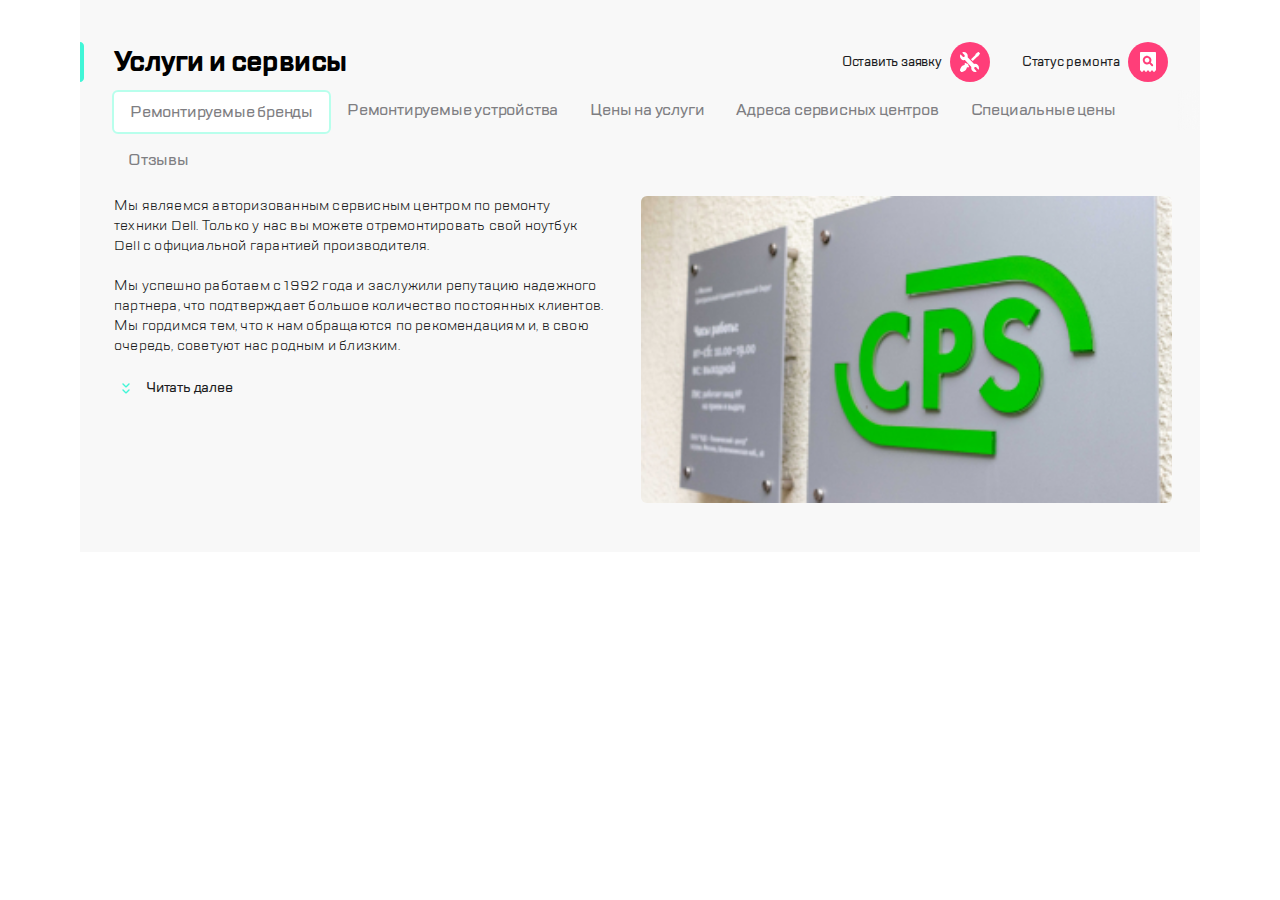
==== commit ea465232: "исправлено" ====
--- a/index.html
+++ b/index.html
@@ -49,24 +49,25 @@
      
         <nav class="menu slide-menu">
             <ul class="slide-menu__list"> 
-                <li class="slide-menu__item"><a class="link slide-menu__btn slide-menu__btn--activ" href="#block-1">Ремонтируемые устройства</a></li>
-                <li class="slide-menu__item"><a class="link slide-menu__btn" href="#">Дополнительные услуги</a></li>
+                <li class="slide-menu__item"><a class="link slide-menu__btn slide-menu__btn--activ" href="#block-1">Ремонтируемые бренды</a></li>
+                <li class="slide-menu__item"><a class="link slide-menu__btn" href="#">Ремонтируемые устройства</a></li>
                 <li class="slide-menu__item"><a class="link slide-menu__btn" href="#">Цены на услуги</a></li>
                 <li class="slide-menu__item"><a class="link slide-menu__btn" href="#">Адреса сервисных центров</a></li>
                 <li class="slide-menu__item"><a class="link slide-menu__btn" href="#">Специальные цены</a></li>
                 <li class="slide-menu__item"><a class="link slide-menu__btn" href="#">Отзывы</a></li>
             </ul>
-            <div class="fade"></div>
+            <div class="slide-menu__fade"></div>
         </nav>
         <div class="services-content">
         <div class="services-content__block-1" id="block-1">
+            <h3 class="visually-hidden">О нас</h3> 
             <p class="txt services-content__txt">Мы являемся авторизованным сервисным центром по ремонту техники Dell. Только у нас вы можете отремонтировать свой ноутбук Dell с официальной гарантией производителя.
             </p>
-            <p class="txt services-content__txt services-content__txt--xs-l-visible--none">Мы успешно работаем с 1992 года и заслужили репутацию надежного партнера</p>
+            <p class="txt services-content__txt services-content__txt--xs-l-visible--none">Мы успешно работаем с 1992 года и заслужили репутацию надежного партнера,</p>
             <p class="txt services-content__txt services-content__txt--xs-s-visible--none">Мы успешно работаем с 1992 года и заслужили репутацию надежного партнера, что подтверждает большое количество постоянных клиентов. Мы гордимся тем, что к нам обращаются по рекомендациям и, в свою очередь, советуют нас родным и близким.</p> 
             <details  class="txt services-content__txt"> <summary class="txt summary__txt">Читать далее</summary>
                 <p class="services-content__txt--s-l-visible--none">Мы успешно работаем с 1992 года и заслужили репутацию надежного партнера, что подтверждает большое количество постоянных клиентов. Мы гордимся тем, что к нам обращаются по рекомендациям и, в свою очередь, советуют нас родным и близким.</p>
-                <p class="services-content__txt--xs-l-visible--none">, что подтверждает большое количество постоянных клиентов. Мы гордимся тем, что к нам обращаются по рекомендациям и, в свою очередь, советуют нас родным и близким.</p>
+                <p class="services-content__txt--xs-l-visible--none">что подтверждает большое количество постоянных клиентов. Мы гордимся тем, что к нам обращаются по рекомендациям и, в свою очередь, советуют нас родным и близким.</p>
                 <p class="services-content__txt--xs-s-visible--none">Продолжение текста</p>
             </details>
         </div>
--- a/css/style.css
+++ b/css/style.css
@@ -205,12 +205,17 @@
     border-radius: 6px;
     background-color: #FFFFFF;
 }
-.fade{
+.slide-menu__fade{
     width: 24px;
     height: 40px;
     background-image: url(../img/fade\ copy.png);
     background-position: top 0 left 0;
 }
+.services-content__block-1{
+    overflow-y: auto;
+    
+}
+
 .services-content__txt{
     font-size: 14px;
     line-height: 18px;
@@ -218,6 +223,7 @@
     margin: 0 16px 16px 16px;
     color: #1B1C21;
 }
+
 .services-content__txt--xs-l-visible--none{
     display: none;
 }
@@ -226,21 +232,25 @@
 }
 .services-content__txt--s-l-visible--none{
     display:block;
+}
+
+details{
+    vertical-align: middle; 
+    position: relative;  
+}
+details>p:first-of-type{
+    margin-bottom: 45px;
 }
 .summary__txt{
     line-height: 24px; 
     list-style: none;
     position: relative;
     margin-left: 32px;
+    margin-top: 10px;
     letter-spacing: -0.2px;
     font-family: 'TT Lakes-Medium';
 }
-.summary__txt~p{
-    padding-top: 10px;
-}
-details{
-    vertical-align: middle;   
-}
+
 summary::before{
     content: "";
     width: 24px;
@@ -252,6 +262,35 @@
     top: 0;
     left: -32px;
 }
+summary::after{
+    content: "Свернуть";
+    width: 60px;
+    height: 24px;
+    display: none;
+    vertical-align: middle;
+    position:absolute;
+    top: 0;
+    left: 0;
+}
+details[open] summary{
+    position: absolute;
+    top: 100%;
+    left: 0;
+    font-size: 0;
+}
+
+details[open] summary::after{
+    display: inline-block;
+    font-size: 14px;   
+}
+
+details[open] summary::before{
+    transform:rotate(180deg);
+}
+details[open] summary{
+    margin-bottom: 45px;
+
+}
 .img-wraper{
    width: 100%; 
 }
@@ -304,10 +343,16 @@
 display: flex;
 justify-content: space-between;
 }
+.services-content__block-1{
+height: 198px;
+}
 .services-content__txt{
  margin: 0 0 20px 24px;
  line-height: 20px;
 }
+details[open] .services-content__txt{
+margin-right:  24px;
+}
 .services-content__txt--xs-s-visible--none{
     display: none;
 }
@@ -324,10 +369,11 @@
     display:none;
 }
 .img-wraper{
-    margin-left: 48px;
+    margin-left: 28px;
     margin-right: 25px;
     width: 100%;
 }
+
 .services-content__img-block-1{
     min-width: 360px;
     width: 100%;
@@ -365,6 +411,10 @@
 .services-content{
     display: flex;
 }
+.services-content__block-1{
+    height:300px;
+    overflow-y: auto;
+    }
 .services-content__txt{
     margin: 0 0 20px 34px;
     line-height: 20px;
